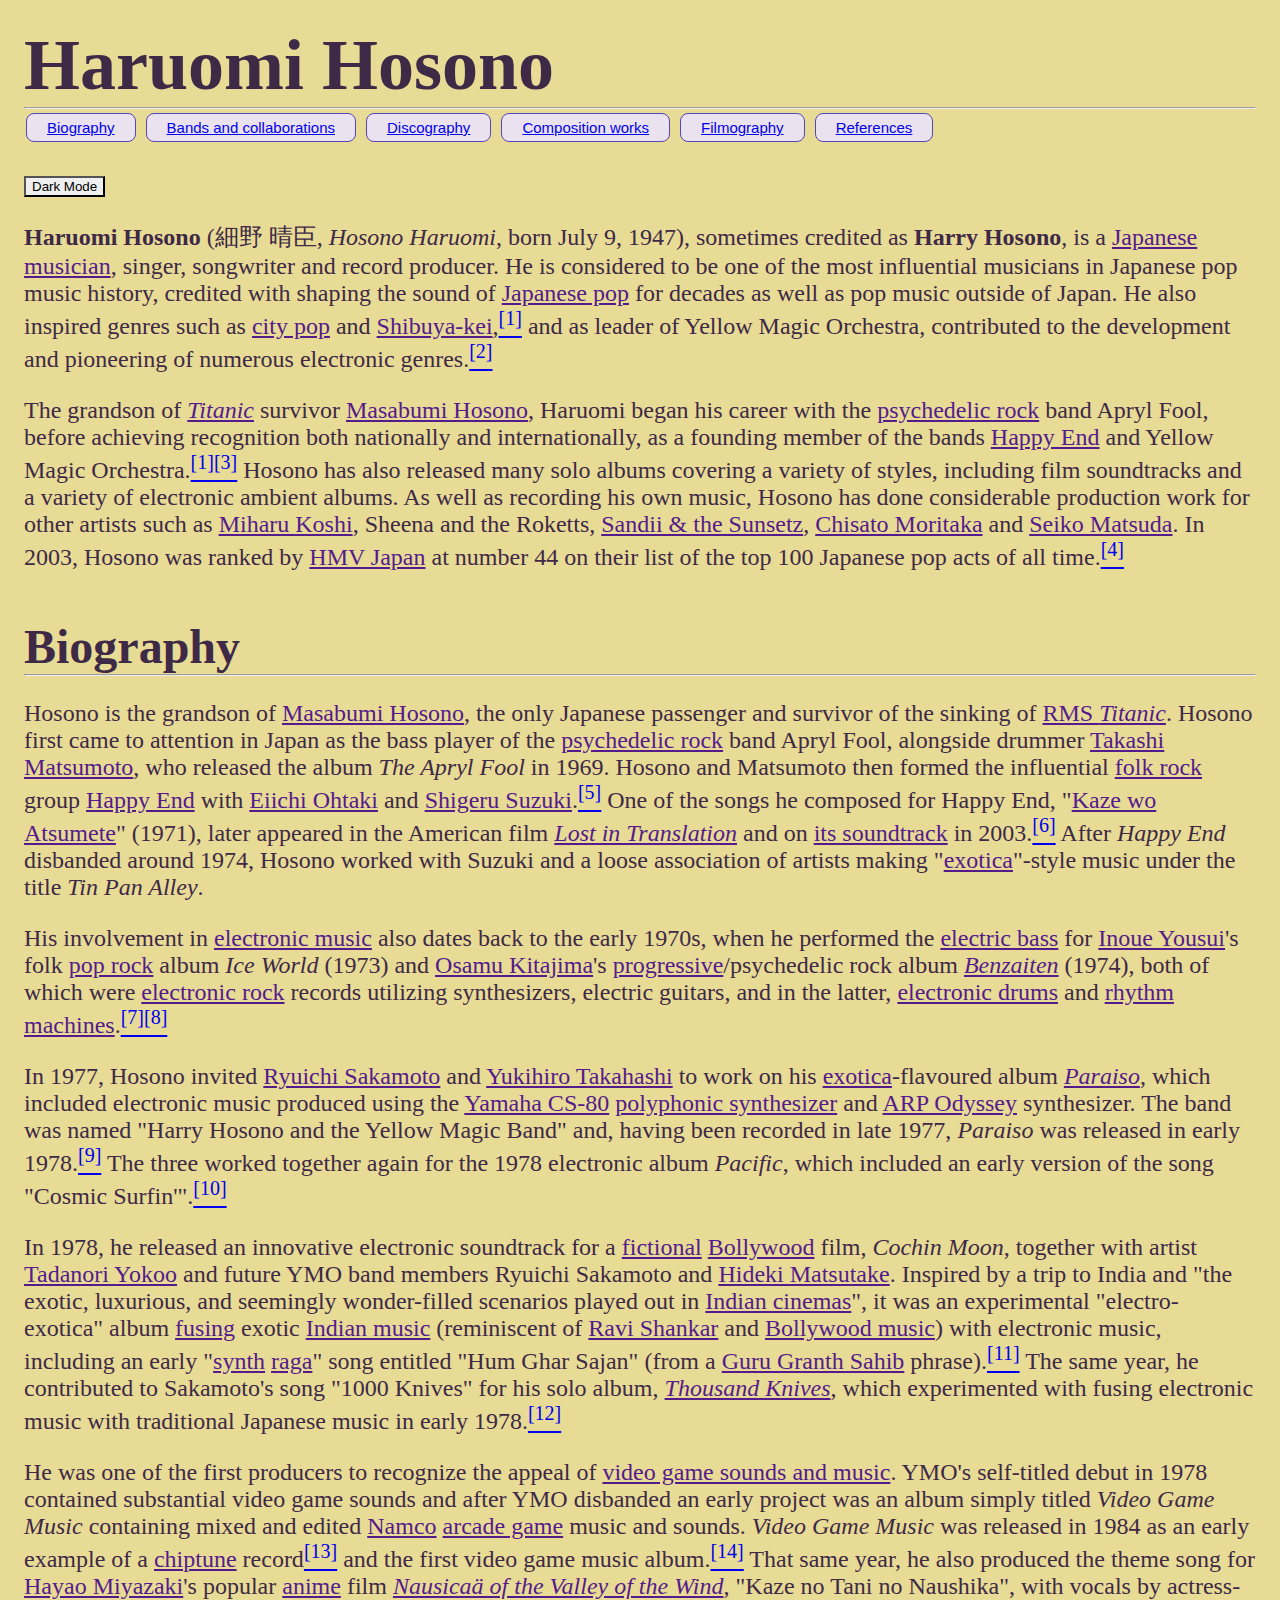
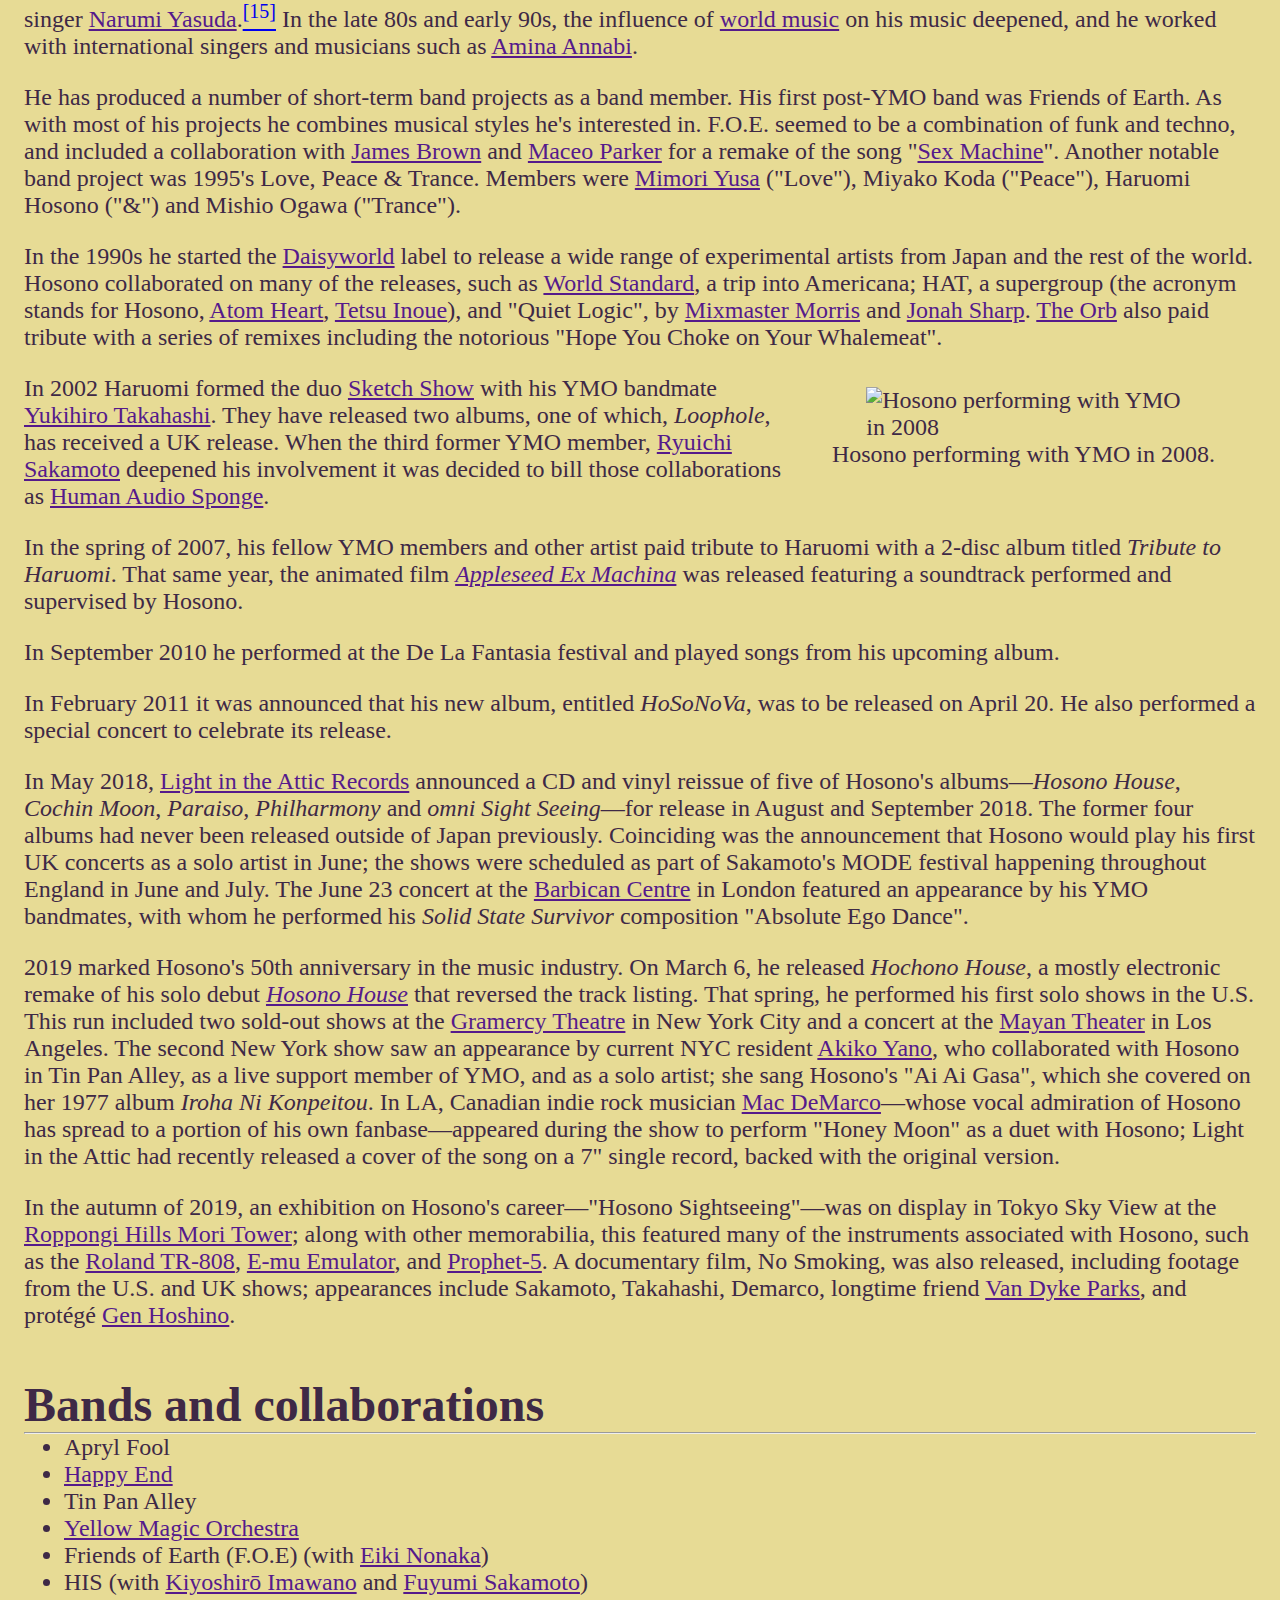
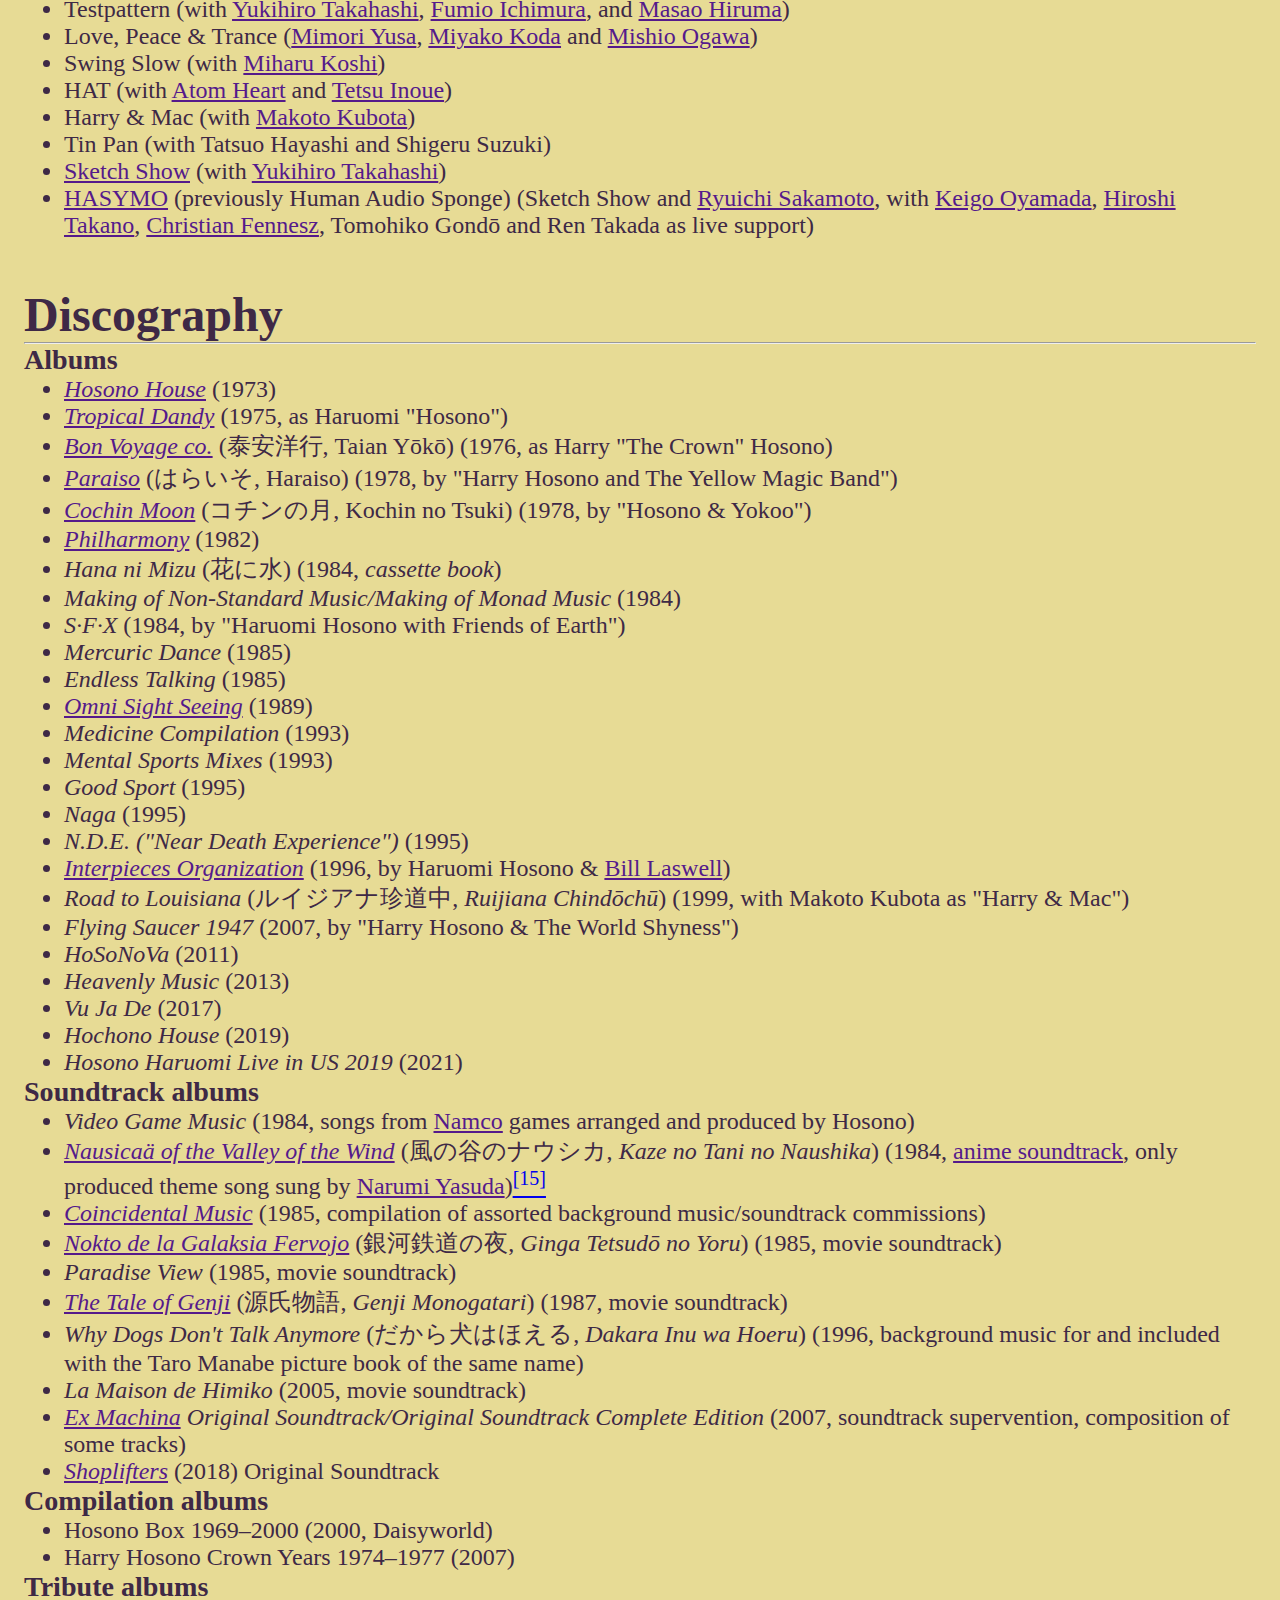
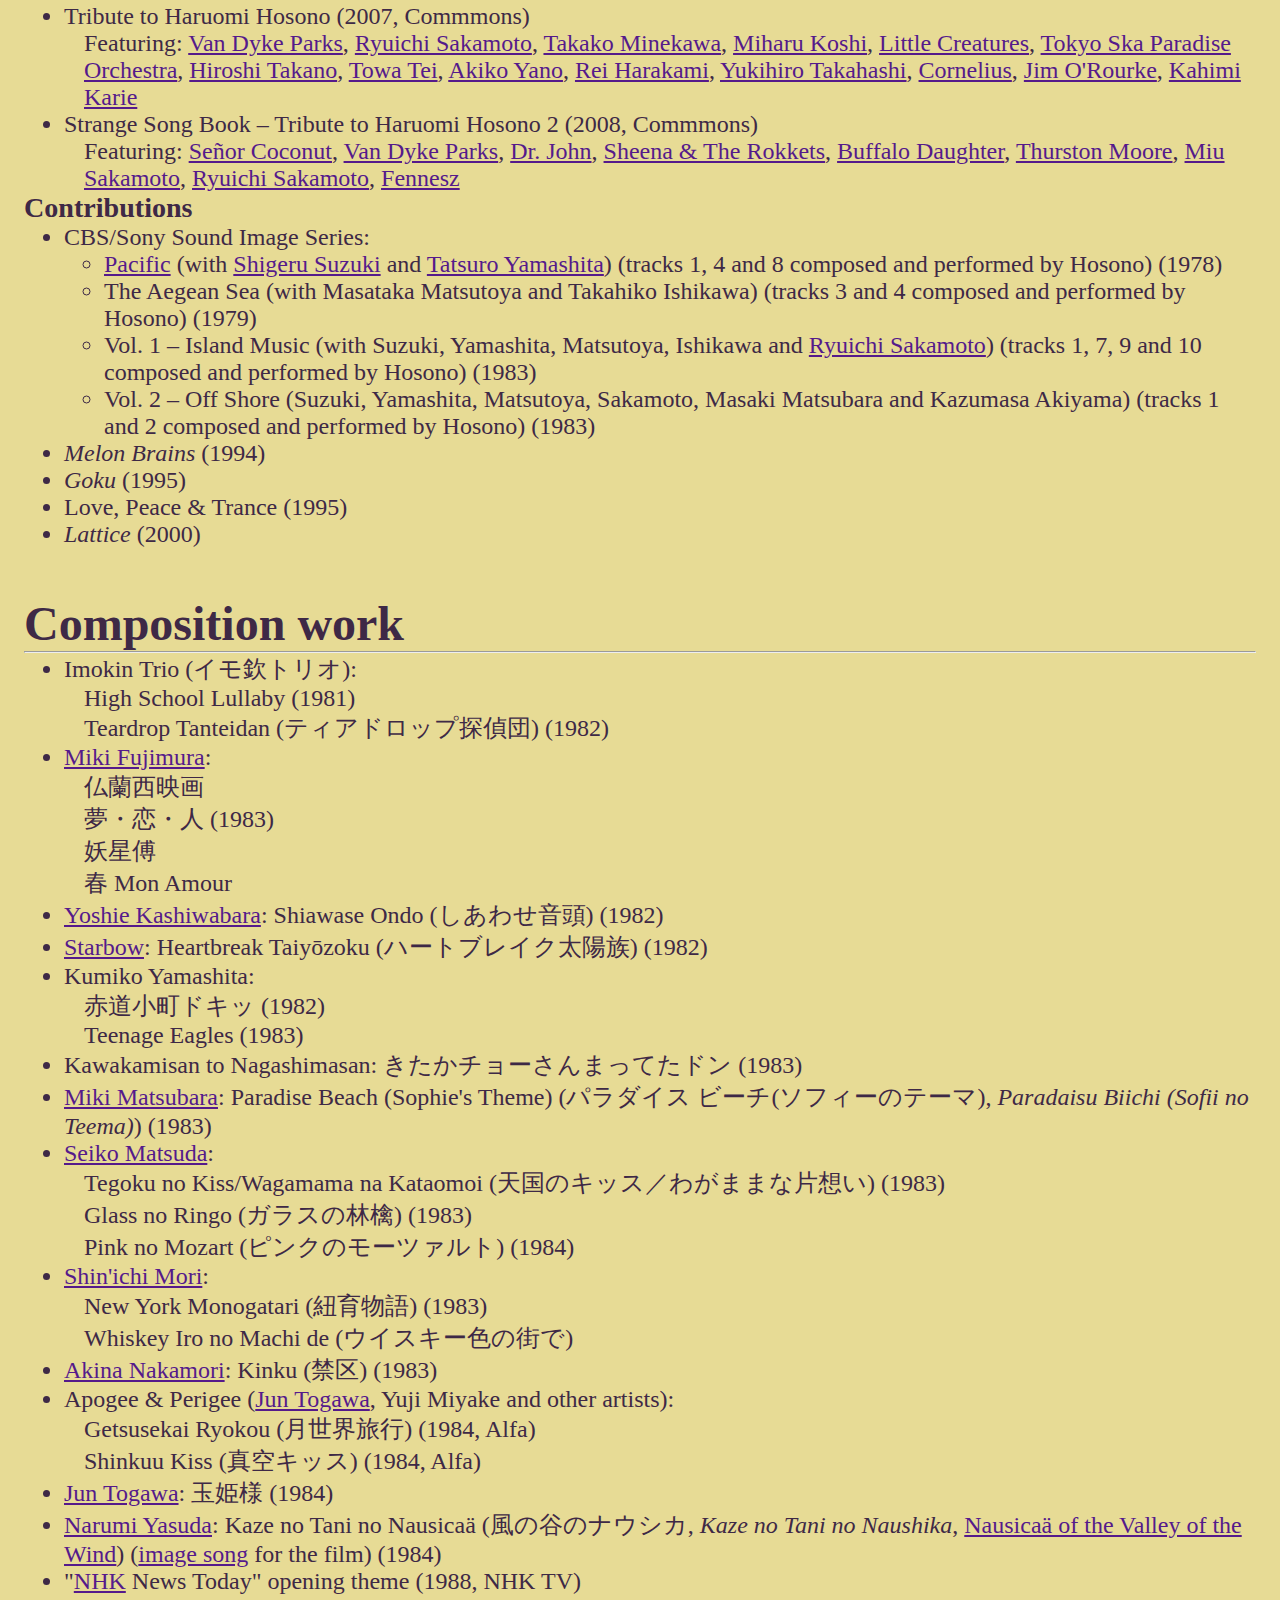
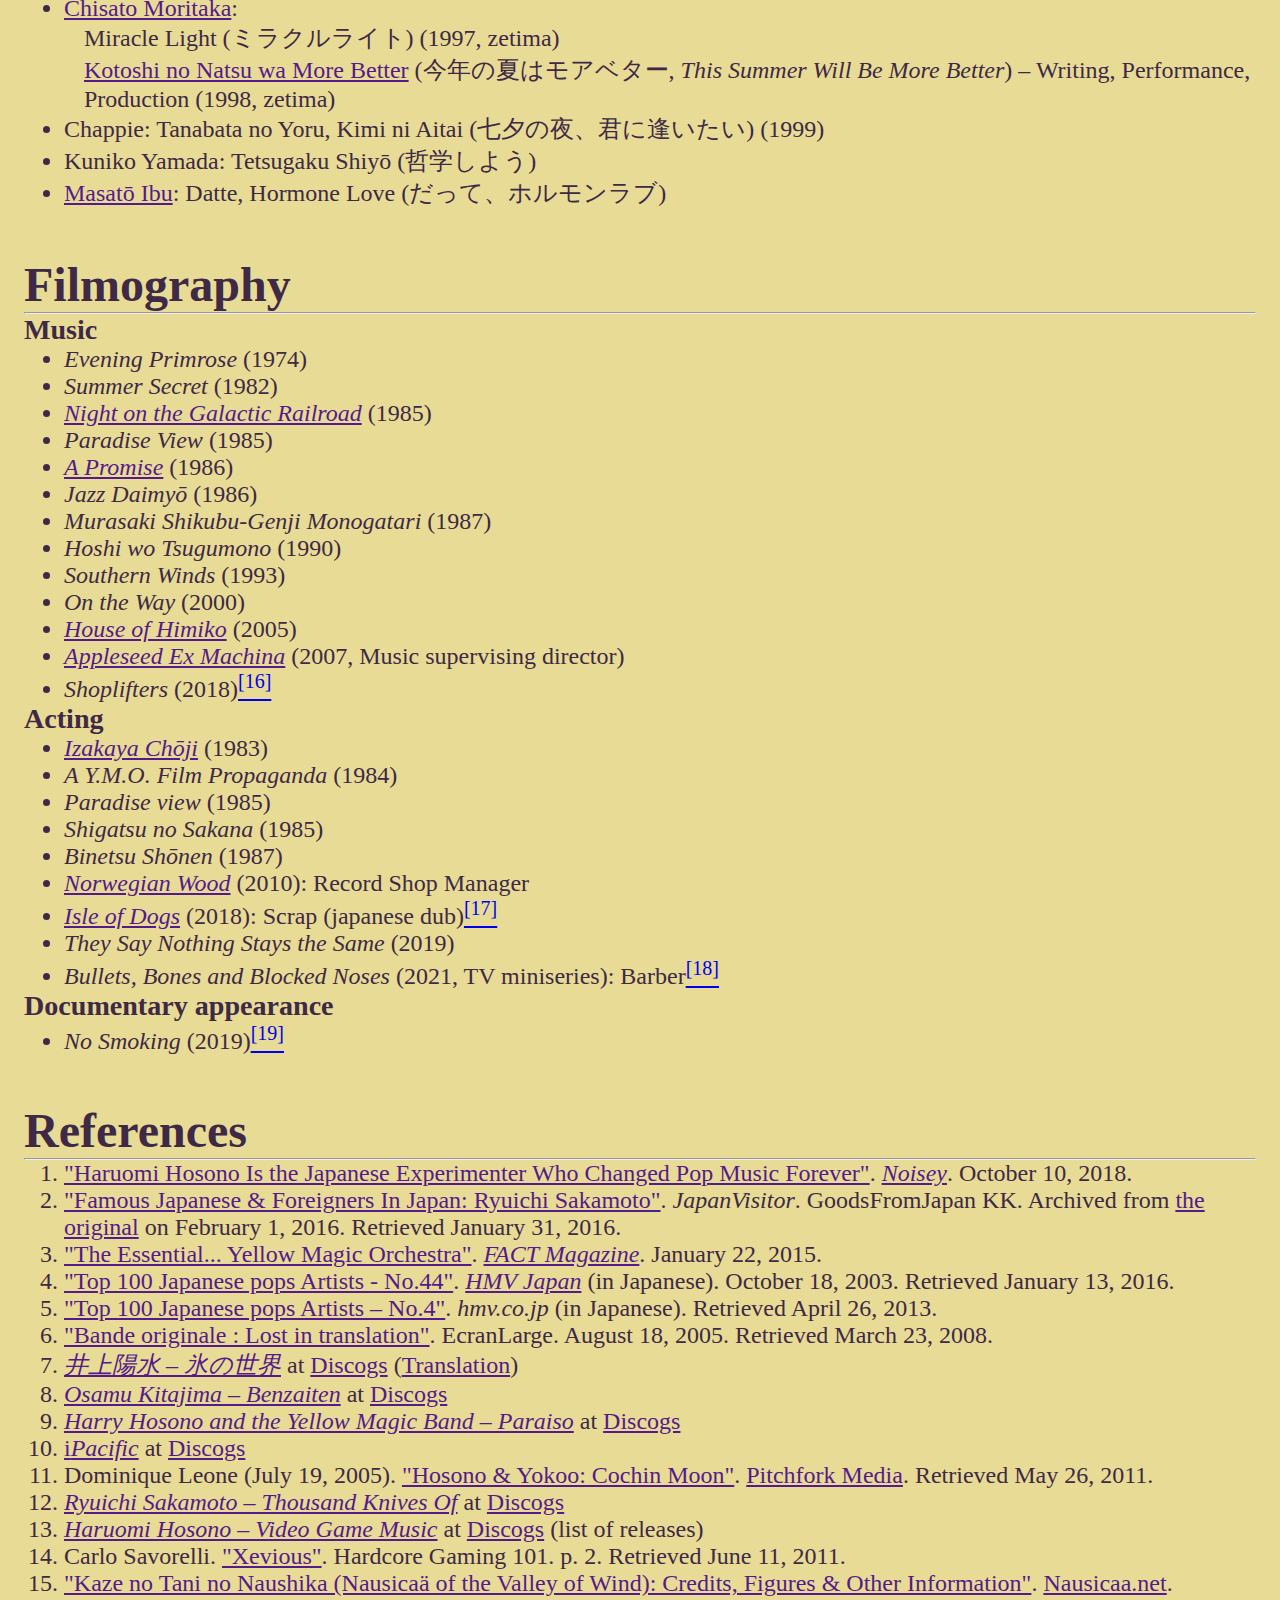
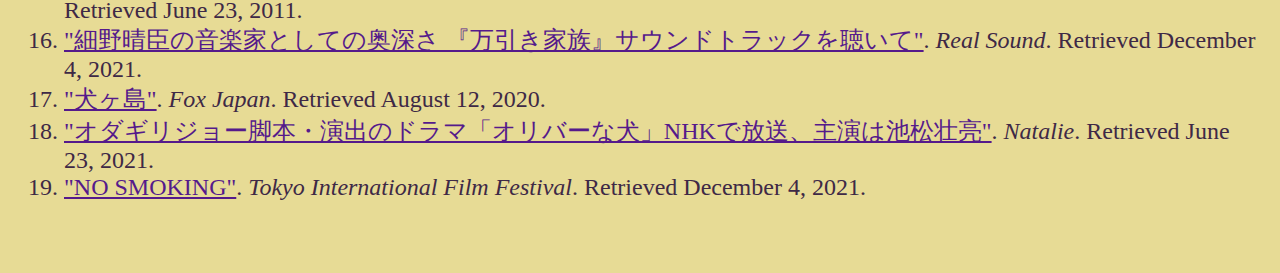
==== exercise2/index.html @ 00ed3d98 "Add files via upload" ====
<!DOCTYPE html>

<html lang="en">

  <head>

    <meta charset="utf-8" name="viewport" content="width=device-width, initial-scale=1.0">

    <link rel="stylesheet" type="text/css" href="style.css">

    <script src="modeSwitch.js"></script>

    <title>Haruomi Hosono</title>

  </head>

  <body>
    
    <header>
      <h1>Haruomi Hosono</h1>
      <hr />
      <nav>
        
          <button class="button"><a href="#bio">Biography</a></button> 
          <button class="button button2"><a href="#bands-collab">Bands and collaborations</a></button> 
          <button class="button button3"><a href="#discography">Discography</a></button> 
          <button class="button button4"><a href="#composition">Composition works</a></button> 
          <button class="button button5"><a href="#filmography">Filmography</a></button> 
          <button class="button button6"><a href="#references">References</a></button> 
          
       
      </nav>

      <p>
        <button onclick="switchModes()" id="modeButton">Dark Mode</button>
      </p>
    
    </header>
    
    <main>
      <section >
        <p>
          <b>Haruomi Hosono</b> (細野 晴臣, <i>Hosono Haruomi</i>, born July 9, 1947), sometimes credited as <b>Harry Hosono</b>, 
          is a <a href="">Japanese musician</a>, singer, songwriter and record producer. He is considered to be one of the most influential 
          musicians in Japanese pop music history, credited with shaping the sound of <a href="">Japanese pop</a> for decades as well as pop 
          music outside of Japan. He also inspired genres such as <a href="">city pop</a> and <a href="">Shibuya-kei</a>,<a href="#cite-1"><sup>[1]</sup></a> and as leader 
          of Yellow Magic Orchestra, contributed to the development and pioneering of numerous electronic genres.<a href="#cite-2"><sup>[2]</sup></a>
        </p>
        <p>
          The grandson of <a href=""><i>Titanic</i></a> survivor <a href="">Masabumi Hosono</a>, Haruomi began his career with the <a href="">psychedelic rock</a> 
          band Apryl Fool, before achieving recognition both nationally and internationally, as a founding member of the bands <a href="">Happy End</a> 
          and Yellow Magic Orchestra.<a href="#cite-1"><sup>[1]</sup></a><a href="#cite-3"><sup>[3]</sup></a> Hosono has also released many solo albums covering a variety of styles, including 
          film soundtracks and a variety of electronic ambient albums. As well as recording his own music, Hosono has done considerable 
          production work for other artists such as <a href="">Miharu Koshi</a>, Sheena and the Roketts, <a href="">Sandii & the Sunsetz</a>, 
          <a href="">Chisato Moritaka</a> and <a href="">Seiko Matsuda</a>. In 2003, Hosono was ranked by <a href="">HMV Japan</a> at number 44 on their 
          list of the top 100 Japanese pop acts of all time.<a href="#cite-4"><sup>[4]</sup></a>
        </p>
      </section>
      
      <section id="bio">
        <h2>Biography</h2>
        <hr />
        <p>
          Hosono is the grandson of <a href="">Masabumi Hosono</a>, the only Japanese passenger and survivor of the sinking of <a href="">RMS <i>Titanic</i></a>. 
          Hosono first came to attention in Japan as the bass player of the <a href="">psychedelic rock</a> band Apryl Fool, alongside drummer 
          <a href="">Takashi Matsumoto</a>, who released the album <i>The Apryl Fool</i> in 1969. Hosono and Matsumoto then formed the influential 
          <a href="">folk rock</a> group <a href="">Happy End</a> with <a href="">Eiichi Ohtaki</a> and <a href="">Shigeru Suzuki</a>.<a href="#cite-5"><sup>[5]</sup></a> One of the songs he composed for Happy End, 
          "<a href="">Kaze wo Atsumete</a>" (1971), later appeared in the American film <a href=""><i>Lost in Translation</i></a> and on <a href="">its soundtrack</a> 
          in 2003.<a href="#cite-6"><sup>[6]</sup></a> After <i>Happy End</i> disbanded around 1974, Hosono worked with Suzuki and a loose association of artists making 
          "<a href="">exotica</a>"-style music under the title <i>Tin Pan Alley</i>.
        </p>
        <p>
          His involvement in <a href="">electronic music</a> also dates back to the early 1970s, when he performed the <a href="">electric bass</a> for 
          <a href="">Inoue Yousui</a>'s folk <a href="">pop rock</a> album <i>Ice World</i> (1973) and <a href="">Osamu Kitajima</a>'s <a href="">progressive</a>/psychedelic rock 
          album <a href=""><i>Benzaiten</i></a> (1974), both of which were <a href="">electronic rock</a> records utilizing synthesizers, electric guitars, and 
          in the latter, <a href="">electronic drums</a> and <a href="">rhythm machines</a>.<a href="#cite-7"><sup>[7]</sup></a><a href="#cite-8"><sup>[8]</sup></a>
        </p>
        <p>
          In 1977, Hosono invited <a href="">Ryuichi Sakamoto</a> and <a href="">Yukihiro Takahashi</a> to work on his <a href="">exotica</a>-flavoured album <a href=""><i>Paraiso</i></a>, 
          which included electronic music produced using the <a href="">Yamaha CS-80</a> <a href="">polyphonic synthesizer</a> and <a href="">ARP Odyssey</a> synthesizer. 
          The band was named "Harry Hosono and the Yellow Magic Band" and, having been recorded in late 1977, <i>Paraiso</i> was released in early 1978.<a href="#cite-9"><sup>[9]</sup></a> 
          The three worked together again for the 1978 electronic album <i>Pacific</i>, which included an early version of the song "Cosmic Surfin'".<a href="#cite-10"><sup>[10]</sup></a>
        </p>
        <p>
          In 1978, he released an innovative electronic soundtrack for a <a href="">fictional</a> <a href="">Bollywood</a> film, <i>Cochin Moon</i>, together with artist 
          <a href="">Tadanori Yokoo</a> and future YMO band members Ryuichi Sakamoto and <a href="">Hideki Matsutake</a>. Inspired by a trip to India and "the exotic, 
          luxurious, and seemingly wonder-filled scenarios played out in <a href="">Indian cinemas</a>", it was an experimental "electro-exotica" album <a href="">fusing</a> 
          exotic <a href="">Indian music</a> (reminiscent of <a href="">Ravi Shankar</a> and <a href="">Bollywood music</a>) with electronic music, including an early "<a href="">synth</a> 
          <a href="">raga</a>" song entitled "Hum Ghar Sajan" (from a <a href="">Guru Granth Sahib</a> phrase).<a href="#cite-11"><sup>[11]</sup></a> The same year, he contributed to Sakamoto's song 
          "1000 Knives" for his solo album, <a href=""><i>Thousand Knives</i></a>, which experimented with fusing electronic music with traditional Japanese music in early 1978.<a href="#cite-12"><sup>[12]</sup></a>
        </p>
        <p>
          He was one of the first producers to recognize the appeal of <a href="">video game sounds and music</a>. YMO's self-titled debut in 1978 contained 
          substantial video game sounds and after YMO disbanded an early project was an album simply titled <i>Video Game Music</i> containing mixed and 
          edited <a href="">Namco</a> <a href="">arcade game</a> music and sounds. <i>Video Game Music</i> was released in 1984 as an early example of a <a href="">chiptune</a> record<a href="#cite-13"><sup>[13]</sup></a> 
          and the first video game music album.<a href="#cite-14"><sup>[14]</sup></a> That same year, he also produced the theme song for <a href="">Hayao Miyazaki</a>'s popular <a href="">anime</a> film 
          <a href=""><i>Nausicaä of the Valley of the Wind</i></a>, "Kaze no Tani no Naushika", with vocals by actress-singer <a href="">Narumi Yasuda</a>.<a href="#cite-15"><sup>[15]</sup></a> In the late 80s 
          and early 90s, the influence of <a href="">world music</a> on his music deepened, and he worked with international singers and musicians such as <a href="">Amina Annabi</a>.
        </p>
        <p>
          He has produced a number of short-term band projects as a band member. His first post-YMO band was Friends of Earth. As with most of his projects 
          he combines musical styles he's interested in. F.O.E. seemed to be a combination of funk and techno, and included a collaboration with <a href="">James Brown</a> 
          and <a href="">Maceo Parker</a> for a remake of the song "<a href="">Sex Machine</a>". Another notable band project was 1995's Love, Peace & Trance. Members were 
          <a href="">Mimori Yusa</a> ("Love"), Miyako Koda ("Peace"), Haruomi Hosono ("&") and Mishio Ogawa ("Trance").
        </p>
        <p>
          In the 1990s he started the <a href="">Daisyworld</a> label to release a wide range of experimental artists from Japan and the rest of the world. Hosono 
          collaborated on many of the releases, such as <a href="">World Standard</a>, a trip into Americana; HAT, a supergroup (the acronym stands for Hosono, 
          <a href="">Atom Heart</a>, <a href="">Tetsu Inoue</a>), and "Quiet Logic", by <a href="">Mixmaster Morris</a> and <a href="">Jonah Sharp</a>. <a href="">The Orb</a> also paid tribute 
          with a series of remixes including the notorious "Hope You Choke on Your Whalemeat".
        </p>

        <div class="img-wrapper">
          <figure class="img-figure">
            <img alt="Hosono performing with YMO in 2008" class="article-img" src="//upload.wikimedia.org/wikipedia/commons/thumb/a/ae/YMOHosono2008%28cropped%29.jpg/220px-YMOHosono2008%28cropped%29.jpg" decoding="async" srcset="//upload.wikimedia.org/wikipedia/commons/thumb/a/ae/YMOHosono2008%28cropped%29.jpg/330px-YMOHosono2008%28cropped%29.jpg 1.5x, //upload.wikimedia.org/wikipedia/commons/thumb/a/ae/YMOHosono2008%28cropped%29.jpg/440px-YMOHosono2008%28cropped%29.jpg 2x" data-file-width="1149" data-file-height="1125" /> 
            <figcaption>
              Hosono performing with YMO in 2008.
            </figcaption>
          </figure>
        </div>

        <p>
          In 2002 Haruomi formed the duo <a href="">Sketch Show</a> with his YMO bandmate <a href="">Yukihiro Takahashi</a>. They have released two albums, one of which, 
          <i>Loophole</i>, has received a UK release. When the third former YMO member, <a href="">Ryuichi Sakamoto</a> deepened his involvement it was decided 
          to bill those collaborations as <a href="">Human Audio Sponge</a>.
        </p>
        <p>
          In the spring of 2007, his fellow YMO members and other artist paid tribute to Haruomi with a 2-disc album titled <i>Tribute to Haruomi</i>. 
          That same year, the animated film <a href=""><i>Appleseed Ex Machina</i></a> was released featuring a soundtrack performed and supervised by Hosono.
        </p>
        <p>
          In September 2010 he performed at the De La Fantasia festival and played songs from his upcoming album.
        </p>
        <p>
          In February 2011 it was announced that his new album, entitled <i>HoSoNoVa</i>, was to be released on April 20. He also performed a special 
          concert to celebrate its release.
        </p>
        <p>
          In May 2018, <a href="">Light in the Attic Records</a> announced a CD and vinyl reissue of five of Hosono's albums—<i>Hosono House</i>, <i>Cochin Moon</i>, 
          <i>Paraiso</i>, <i>Philharmony</i> and <i>omni Sight Seeing</i>—for release in August and September 2018. The former four albums had never been released 
          outside of Japan previously. Coinciding was the announcement that Hosono would play his first UK concerts as a solo artist in June; the shows were 
          scheduled as part of Sakamoto's MODE festival happening throughout England in June and July. The June 23 concert at the <a href="">Barbican Centre</a> in 
          London featured an appearance by his YMO bandmates, with whom he performed his <i>Solid State Survivor</i> composition "Absolute Ego Dance".
        </p>
        <p>
          2019 marked Hosono's 50th anniversary in the music industry. On March 6, he released <i>Hochono House</i>, a mostly electronic remake of his solo debut 
          <a href=""><i>Hosono House</i></a> that reversed the track listing. That spring, he performed his first solo shows in the U.S. This run included two sold-out 
          shows at the <a href="">Gramercy Theatre</a> in New York City and a concert at the <a href="">Mayan Theater</a> in Los Angeles. The second New York show saw an appearance 
          by current NYC resident <a href="">Akiko Yano</a>, who collaborated with Hosono in Tin Pan Alley, as a live support member of YMO, and as a solo artist; she sang 
          Hosono's "Ai Ai Gasa", which she covered on her 1977 album <i>Iroha Ni Konpeitou</i>. In LA, Canadian indie rock musician <a href="">Mac DeMarco</a>—whose vocal 
          admiration of Hosono has spread to a portion of his own fanbase—appeared during the show to perform "Honey Moon" as a duet with Hosono; Light in the 
          Attic had recently released a cover of the song on a 7" single record, backed with the original version.
        </p>
        <p>
          In the autumn of 2019, an exhibition on Hosono's career—"Hosono Sightseeing"—was on display in Tokyo Sky View at the <a href="">Roppongi Hills Mori Tower</a>; 
          along with other memorabilia, this featured many of the instruments associated with Hosono, such as the <a href="">Roland TR-808</a>, <a href="">E-mu Emulator</a>, 
          and <a href="">Prophet-5</a>. A documentary film, No Smoking, was also released, including footage from the U.S. and UK shows; appearances include Sakamoto, 
          Takahashi, Demarco, longtime friend <a href="">Van Dyke Parks</a>, and protégé <a href="">Gen Hoshino</a>.
        </p>
      </section>

      <section id="bands-collab">
        <h2>Bands and collaborations</h2>
        <hr />
        <ul>
          <li>Apryl Fool</li>
          <li><a href="">Happy End</a></li>
          <li>Tin Pan Alley</li>
          <li><a href="">Yellow Magic Orchestra</a></li>
          <li>Friends of Earth (F.O.E) (with <a href="">Eiki Nonaka</a>)</li>
          <li>HIS (with <a href="">Kiyoshirō Imawano</a> and <a href="">Fuyumi Sakamoto</a>)</li>
          <li>Testpattern (with <a href="">Yukihiro Takahashi</a>, <a href="">Fumio Ichimura</a>, and <a href="">Masao Hiruma</a>)</li>
          <li>Love, Peace & Trance (<a href="">Mimori Yusa</a>, <a href="">Miyako Koda</a> and <a href="">Mishio Ogawa</a>)</li>
          <li>Swing Slow (with <a href="">Miharu Koshi</a>)</li>
          <li>HAT (with <a href="">Atom Heart</a> and <a href="">Tetsu Inoue</a>)</li>
          <li>Harry & Mac (with <a href="">Makoto Kubota</a>)</li>
          <li>Tin Pan (with Tatsuo Hayashi and Shigeru Suzuki)</li>
          <li><a href="">Sketch Show</a> (with <a href="">Yukihiro Takahashi</a>)</li>
          <li><a href="">HASYMO</a> (previously Human Audio Sponge) (Sketch Show and <a href="">Ryuichi Sakamoto</a>, with <a href="">Keigo Oyamada</a>, <a href="">Hiroshi Takano</a>, 
            <a href="">Christian Fennesz</a>, Tomohiko Gondō and Ren Takada as live support)
          </li>
        </ul>
      </section>

      <section id="discography">
        <h2>Discography</h2>
        <hr />
        <h3><b>Albums</b></h3>
        <ul>
          <li><a href=""><i>Hosono House</i></a> (1973)</li>
          <li><a href=""><i>Tropical Dandy</i></a> (1975, as Haruomi "Hosono")</li>
          <li><a href=""><i>Bon Voyage co.</i></a> (泰安洋行, Taian Yōkō) (1976, as Harry "The Crown" Hosono)</li>
          <li><a href=""><i>Paraiso</i></a> (はらいそ, Haraiso) (1978, by "Harry Hosono and The Yellow Magic Band")</li>
          <li><a href=""><i>Cochin Moon</i></a> (コチンの月, Kochin no Tsuki) (1978, by "Hosono & Yokoo")</li>
          <li><a href=""><i>Philharmony</i></a> (1982)</li>
          <li><i>Hana ni Mizu</i> (花に水) (1984, <i>cassette book</i>)</li>
          <li><i>Making of Non-Standard Music/Making of Monad Music</i> (1984)</li>
          <li><i>S·F·X</i> (1984, by "Haruomi Hosono with Friends of Earth")</li>
          <li><i>Mercuric Dance</i> (1985)</li>
          <li><i>Endless Talking</i> (1985)</li>
          <li><a href=""><i>Omni Sight Seeing</i></a> (1989)</li>
          <li><i>Medicine Compilation</i> (1993)</li>
          <li><i>Mental Sports Mixes</i> (1993)</li>
          <li><i>Good Sport</i> (1995)</li>
          <li><i>Naga</i> (1995)</li>
          <li><i>N.D.E. ("Near Death Experience")</i> (1995)</li>
          <li><a href=""><i>Interpieces Organization</i></a> (1996, by Haruomi Hosono & <a href="">Bill Laswell</a>)</li>
          <li><i>Road to Louisiana</i> (ルイジアナ珍道中, <i>Ruijiana Chindōchū</i>) (1999, with Makoto Kubota as "Harry & Mac")</li>
          <li><i>Flying Saucer 1947</i> (2007, by "Harry Hosono & The World Shyness")</li>
          <li><i>HoSoNoVa</i> (2011)</li>
          <li><i>Heavenly Music</i> (2013)</li>
          <li><i>Vu Ja De</i> (2017)</li>
          <li><i>Hochono House</i> (2019)</li>
          <li><i>Hosono Haruomi Live in US 2019</i> (2021)</li>
        </ul>
        <h3><b>Soundtrack albums</b></h3>
        <ul>
          <li><i>Video Game Music</i> (1984, songs from <a href="">Namco</a> games arranged and produced by Hosono)</li>
          <li><a href=""><i>Nausicaä of the Valley of the Wind</i></a> (風の谷のナウシカ, <i>Kaze no Tani no Naushika</i>) (1984, <a href="">anime soundtrack</a>, 
            only produced theme song sung by <a href="">Narumi Yasuda</a>)<a href="#cite-15"><sup>[15]</sup></a>
          </li>
          <li><a href=""><i>Coincidental Music</i></a> (1985, compilation of assorted background music/soundtrack commissions)</li>
          <li><a href=""><i>Nokto de la Galaksia Fervojo</i></a> (銀河鉄道の夜, <i>Ginga Tetsudō no Yoru</i>) (1985, movie soundtrack)</li>
          <li><i>Paradise View</i> (1985, movie soundtrack)</li>
          <li><a href=""><i>The Tale of Genji</i></a> (源氏物語, <i>Genji Monogatari</i>) (1987, movie soundtrack)</li>
          <li><i>Why Dogs Don't Talk Anymore</i> (だから犬はほえる, <i>Dakara Inu wa Hoeru</i>) (1996, background music for and included with 
            the Taro Manabe picture book of the same name)
          </li>
          <li><i>La Maison de Himiko</i> (2005, movie soundtrack)</li>
          <li><a href=""><i>Ex Machina</i></a> <i>Original Soundtrack/Original Soundtrack Complete Edition</i> (2007, soundtrack supervention, composition 
            of some tracks)
          </li>
          <li><a href=""><i>Shoplifters</i></a> (2018) Original Soundtrack</li>
        </ul>
        <h3><b>Compilation albums</b></h3>
        <ul>
          <li>Hosono Box 1969–2000 (2000, Daisyworld)</li>
          <li>Harry Hosono Crown Years 1974–1977 (2007)</li>
        </ul>
        <h3><b>Tribute albums</b></h3>
        <dl>
          <dt>
            <ul>
              <li>Tribute to Haruomi Hosono (2007, Commmons)</li>
            </ul>
          </dt>
          <dd>
            Featuring: <a href="">Van Dyke Parks</a>, <a href="">Ryuichi Sakamoto</a>, <a href="">Takako Minekawa</a>, <a href="">Miharu Koshi</a>, <a href="">Little Creatures</a>, 
            <a href="">Tokyo Ska Paradise Orchestra</a>, <a href="">Hiroshi Takano</a>, <a href="">Towa Tei</a>, <a href="">Akiko Yano</a>, <a href="">Rei Harakami</a>, <a href="">Yukihiro Takahashi</a>, 
            <a href="">Cornelius</a>, <a href="">Jim O'Rourke</a>, <a href="">Kahimi Karie</a>
          </dd>
        </dl>
        <dl>
          <dt>
            <ul>
              <li>Strange Song Book – Tribute to Haruomi Hosono 2 (2008, Commmons)</li>
            </ul>
          </dt>
          <dd>
            Featuring: <a href="">Señor Coconut</a>, <a href="">Van Dyke Parks</a>, <a href="">Dr. John</a>, <a href="">Sheena & The Rokkets</a>, <a href="">Buffalo Daughter</a>, <a href="">Thurston Moore</a>, 
            <a href="">Miu Sakamoto</a>, <a href="">Ryuichi Sakamoto</a>, <a href="">Fennesz</a>
          </dd>
        </dl>       
        <h3><b>Contributions</b></h3>
        <ul>
          <li>CBS/Sony Sound Image Series:
            <ul>
              <li><a href="">Pacific</a> (with <a href="">Shigeru Suzuki</a> and <a href="">Tatsuro Yamashita</a>) (tracks 1, 4 and 8 composed and performed by Hosono) (1978)</li>
              <li>The Aegean Sea (with Masataka Matsutoya and Takahiko Ishikawa) (tracks 3 and 4 composed and performed by Hosono) (1979)</li>
              <li>Vol. 1 – Island Music (with Suzuki, Yamashita, Matsutoya, Ishikawa and <a href="">Ryuichi Sakamoto</a>) (tracks 1, 7, 9 and 10 composed and performed 
                by Hosono) (1983)
              </li>
              <li>Vol. 2 – Off Shore (Suzuki, Yamashita, Matsutoya, Sakamoto, Masaki Matsubara and Kazumasa Akiyama) (tracks 1 and 2 composed and performed by Hosono) (1983)</li>
            </ul>
          </li>
          <li><i>Melon Brains</i> (1994)</li>
          <li><i>Goku</i> (1995)</li>
          <li>Love, Peace & Trance (1995)</li>
          <li><i>Lattice</i> (2000)</li>
        </ul>
      </section>

      <section id="composition">
        <h2>Composition work</h2>
        <hr />
        <dl>
          <dt>
            <ul>
              <li>Imokin Trio (イモ欽トリオ):</li>
            </ul>
          </dt>
          <dd>
            High School Lullaby (1981)
            <br/>
            Teardrop Tanteidan (ティアドロップ探偵団) (1982)
          </dd>
        </dl>
        <dl>
          <dt>
            <ul>
              <li><a href="">Miki Fujimura</a>:</li>
            </ul>
          </dt>
          <dd>
            仏蘭西映画
            <br/>
            夢・恋・人 (1983)
            <br/>
            妖星傅
            <br/>
            春 Mon Amour
          </dd>
        </dl>
        <ul>
          <li><a href="">Yoshie Kashiwabara</a>: Shiawase Ondo (しあわせ音頭) (1982)</li>
          <li><a href="">Starbow</a>: Heartbreak Taiyōzoku (ハートブレイク太陽族) (1982)</li>
        </ul>
        <dl>
          <dt>
            <ul>
              <li>Kumiko Yamashita:</li>
            </ul>
          </dt>
          <dd>
            赤道小町ドキッ (1982)
            <br/>
            Teenage Eagles (1983)
          </dd>
        </dl>
        <ul>
          <li>Kawakamisan to Nagashimasan: きたかチョーさんまってたドン (1983)</li>
          <li><a href="">Miki Matsubara</a>: Paradise Beach (Sophie's Theme) (パラダイス ビーチ(ソフィーのテーマ), <i>Paradaisu Biichi (Sofii no Teema)</i>) (1983)</li>
        </ul>
        <dl>
          <dt>
            <ul>
              <li><a href="">Seiko Matsuda</a>:</li>
            </ul>
          </dt>
          <dd>
            Tegoku no Kiss/Wagamama na Kataomoi (天国のキッス／わがままな片想い) (1983)
            <br/>
            Glass no Ringo (ガラスの林檎) (1983)
            <br />
            Pink no Mozart (ピンクのモーツァルト) (1984)
          </dd>
        </dl>
        <dl>
          <dt>
            <ul>
              <li><a href="">Shin'ichi Mori</a>:</li>
            </ul>
          </dt>
          <dd>
            New York Monogatari (紐育物語) (1983)
            <br/>
            Whiskey Iro no Machi de (ウイスキー色の街で)
          </dd>
        </dl>
        <ul>
          <li><a href="">Akina Nakamori</a>: Kinku (禁区) (1983)</li>
        </ul>
        <dl>
          <dt>
            <ul>
              <li>Apogee & Perigee (<a href="">Jun Togawa</a>, Yuji Miyake and other artists):</li>
            </ul>
          </dt>
          <dd>
            Getsusekai Ryokou (月世界旅行) (1984, Alfa)
            <br/>
            Shinkuu Kiss (真空キッス) (1984, Alfa)
          </dd>
        </dl>
        <ul>
          <li><a href="">Jun Togawa</a>: 玉姫様 (1984)</li>
          <li><a href="">Narumi Yasuda</a>: Kaze no Tani no Nausicaä (風の谷のナウシカ, <i>Kaze no Tani no Naushika</i>, <a href="">Nausicaä of the Valley of the Wind</a>) 
            (<a href="">image song</a> for the film) (1984)
          </li>
          <li>"<a href="">NHK</a> News Today" opening theme (1988, NHK TV)</li>
        </ul>
        <dl>
          <dt>
            <ul>
              <li><a href="">Chisato Moritaka</a>:</li>
            </ul>
          </dt>
          <dd>
            Miracle Light (ミラクルライト) (1997, zetima)
            <br/>
            <a href="">Kotoshi no Natsu wa More Better</a> (今年の夏はモアベター, <i>This Summer Will Be More Better</i>) – Writing, Performance, Production 
            (1998, zetima)
          </dd>
        </dl>
        <ul>
          <li>Chappie: Tanabata no Yoru, Kimi ni Aitai (七夕の夜、君に逢いたい) (1999)</li>
          <li>Kuniko Yamada: Tetsugaku Shiyō (哲学しよう)</li>
          <li><a href="">Masatō Ibu</a>: Datte, Hormone Love (だって、ホルモンラブ)</li>
        </ul>
      </section>

      <section id="filmography">
        <h2>Filmography</h2>
        <hr />
        <h3><b>Music</b></h3>
        <ul>
          <li><i>Evening Primrose</i> (1974)</li>
          <li><i>Summer Secret</i> (1982)</li>
          <li><a href=""><i>Night on the Galactic Railroad</i></a> (1985)</li>
          <li><i>Paradise View</i> (1985)</li>
          <li><a href=""><i>A Promise</i></a> (1986)</li>
          <li><i>Jazz Daimyō</i> (1986)</li>
          <li><i>Murasaki Shikubu-Genji Monogatari</i> (1987)</li>
          <li><i>Hoshi wo Tsugumono</i> (1990)</li>
          <li><i>Southern Winds</i> (1993)</li>
          <li><i>On the Way</i> (2000)</li>
          <li><a href=""><i>House of Himiko</i></a> (2005)</li>
          <li><a href=""><i>Appleseed Ex Machina</i></a> (2007, Music supervising director)</li>
          <li><i>Shoplifters</i> (2018)<a href="#cite-16"><sup>[16]</sup></a></li>
        </ul>
        <h3><b>Acting</b></h3>
        <ul>
          <li><a href=""><i>Izakaya Chōji</i></a> (1983)</li>
          <li><i>A Y.M.O. Film Propaganda</i> (1984)</li>
          <li><i>Paradise view</i> (1985)</li>
          <li><i>Shigatsu no Sakana</i> (1985)</li>
          <li><i>Binetsu Shōnen</i> (1987)</li>
          <li><a href=""><i>Norwegian Wood</i></a> (2010): Record Shop Manager</li>
          <li><a href=""><i>Isle of Dogs</i></a> (2018): Scrap (japanese dub)<a href="#cite-17"><sup>[17]</sup></a></li>
          <li><i>They Say Nothing Stays the Same</i> (2019)</li>
          <li><i>Bullets, Bones and Blocked Noses</i> (2021, TV miniseries): Barber<a href="#cite-18"><sup>[18]</sup></a></li>
        </ul>
        <h3><b>Documentary appearance</b></h3>
        <ul>
          <li><i>No Smoking</i> (2019)<a href="#cite-19"><sup>[19]</sup></a></li>
        </ul>
      </section>

      <section id="references">
        <h2>References</h2>
        <hr />
        <ol class="res-columns">
          <li id="cite-1"><a href="">"Haruomi Hosono Is the Japanese Experimenter Who Changed Pop Music Forever"</a>. <a href=""><i>Noisey</i></a>. October 10, 2018.</li>
          <li id="cite-2"><a href="">"Famous Japanese & Foreigners In Japan: Ryuichi Sakamoto"</a>. <i>JapanVisitor</i>. GoodsFromJapan KK. Archived from 
            <a href="">the original</a> on February 1, 2016. Retrieved January 31, 2016.
          </li>
          <li id="cite-3"><a href="">"The Essential... Yellow Magic Orchestra"</a>. <a href=""><i>FACT Magazine</i></a>. January 22, 2015.</li>
          <li id="cite-4"><a href="">"Top 100 Japanese pops Artists - No.44"</a>. <a href=""><i>HMV Japan</i></a> (in Japanese). October 18, 2003. Retrieved January 13, 2016.</li>
          <li id="cite-5"><a href="">"Top 100 Japanese pops Artists – No.4"</a>. <i>hmv.co.jp</i> (in Japanese). Retrieved April 26, 2013.</li>
          <li id="cite-6"><a href="">"Bande originale : Lost in translation"</a>. EcranLarge. August 18, 2005. Retrieved March 23, 2008.</li>
          <li id="cite-7"><a href=""><i>井上陽水 – 氷の世界</i></a> at <a href="">Discogs</a> (<a href="">Translation</a>)</li>
          <li id="cite-8"><a href=""><i>Osamu Kitajima – Benzaiten</i></a> at <a href="">Discogs</a></li>
          <li id="cite-9"><a href=""><i>Harry Hosono and the Yellow Magic Band – Paraiso</i></a> at <a href="">Discogs</a></li>
          <li id="cite-10"><a href="">i<i>Pacific</i></a> at <a href="">Discogs</a></li>
          <li id="cite-11">Dominique Leone (July 19, 2005). <a href="">"Hosono & Yokoo: Cochin Moon"</a>. <a href="">Pitchfork Media</a>. Retrieved May 26, 2011.</li>
          <li id="cite-12"><a href=""><i>Ryuichi Sakamoto – Thousand Knives Of</i></a> at <a href="">Discogs</a></li>
          <li id="cite-13"><a href=""><i>Haruomi Hosono – Video Game Music</i></a> at <a href="">Discogs</a> (list of releases)</li>
          <li id="cite-14">Carlo Savorelli. <a href="">"Xevious"</a>. Hardcore Gaming 101. p. 2. Retrieved June 11, 2011.</li>
          <li id="cite-15"><a href="">"Kaze no Tani no Naushika (Nausicaä of the Valley of Wind): Credits, Figures & Other Information"</a>. <a href="">Nausicaa.net</a>. Retrieved June 23, 2011.</li>
          <li id="cite-16"><a href="">"細野晴臣の音楽家としての奥深さ 『万引き家族』サウンドトラックを聴いて"</a>. <i>Real Sound</i>. Retrieved December 4, 2021.</li>
          <li id="cite-17"><a href="">"犬ヶ島"</a>. <i>Fox Japan</i>. Retrieved August 12, 2020.</li>
          <li id="cite-18"><a href="">"オダギリジョー脚本・演出のドラマ「オリバーな犬」NHKで放送、主演は池松壮亮"</a>. <i>Natalie</i>. Retrieved June 23, 2021.</li>
          <li id="cite-19"><a href="">"NO SMOKING"</a>. <i>Tokyo International Film Festival</i>. Retrieved December 4, 2021.</li>
        </ol>
      </section>      
    </main>
  </body>

</html>
---- exercise2/style.css ----
*{
  box-sizing: border-box;
  background-origin: border-box;
  margin: 0;
}

:root{
  /* first two colours come from Kuroi's Manga Pallete Palette */
  /* https://lospec.com/palette-list/manga-pallete */
  --col-01:#3e2946;
  --col-02:#e7db95;
  --col-03:#725d91;
  --col-04:#9e83b8;
  font-size: 10px;
}

body{
  padding: 1rem;
  background-color: var(--col-02);
  color: var(--col-01);
  transition: color ease-in 1s;
}

a:hover {
  animation: colourCycle 5s infinite;
}

@keyframes colourCycle {
  0% {
    color: var(--col-03);
    font-size: 15px;
  }
  20% {
    color:rgb(250, 250, 250);
  }
  100% {
    color: var(--col-04);
  }
}

section{
  margin-bottom: 2rem;
}

h1{
  font-size: 3rem;
}

h2{
  font-size: 2rem;
}

p{
  font-size: 1rem;
  margin-top: 1rem;
}

figcaption{
  width: fit-content;
}

dl ul{
  margin-bottom: 0;
}

li{
  font-size: 1rem;
}

dd{
  padding-left: 60px;
}

li ul{
  padding-left: 40px;
}

.img-wrapper{
  width: 100%;
  margin-bottom: 1.5rem;
}

.img-figure{
  display: flex;
  flex-direction: column;
  align-items: center;
}

.article-img{
  width: 80%;
}

.res-columns{
  column-width: 25rem;
}

/* medium devices 600 - 992 */
@media only screen and (min-width: 600px) {
  :root{
    font-size: 20px;
  }
  
  .img-wrapper{
    width: 75%;
    margin: 1.5rem auto;
  }
}

/* medium devices 992 + */
@media only screen and (min-width: 992px) {
  :root{
    font-size: 24px;
  }

  .img-wrapper{
    max-width: fit-content;
    float: right;
    margin: 1.5rem;
  }
}

@media (prefers-reduced-motion) {
  a:hover {
    animation: none;
  }
}

.button {
  background-color: rgb(234, 226, 238);
  color: black;
  border: 1px solid #5645b8; /* Purple */
  color: white;
  padding: 5px 20px;
  text-align: center;
  text-decoration: none;
  display: inline-block;
  font-size: 5px;
  margin: 4px 2px;
  cursor: pointer;
}

.button2 { background-color: rgb(234, 226, 238);
  color: black;
  border: 1px solid #5645b8; /* Purple */
  transition-duration: 0.4s;
}

.button:hover {
  background-color: #b2a8ca; /* Light purple */
  color: white;
}


.button3 {background-color: rgb(234, 226, 238);
  color: black;
  border: 1px solid #5645b8; /* Purple */}

.button4 {background-color: rgb(234, 226, 238);
  color: black;
  border: 1px solid #5645b8; /* Purple */}  

.button5 {background-color: rgb(234, 226, 238);
  color: black;
  border: 1px solid #5645b8; /* Purple */} 
  
.button6 {background-color: rgb(234, 226, 238);
  color: black;
  border: 1px solid #5645b8; /* Purple */} 


.button {font-size: 15px;}
.button2 {font-size: 15px;}
.button3 {font-size: 15px;}
.button4 {font-size: 15px;}
.button5 {font-size: 15px;}
.button6 {font-size: 15px;}

.button {border-radius: 8px;}
.button2 {border-radius: 8px;}
.button3 {border-radius: 8px;}
.button4 {border-radius: 8px;}
.button5 {border-radius: 8px;}
.button6 {border-radius: 8px;}
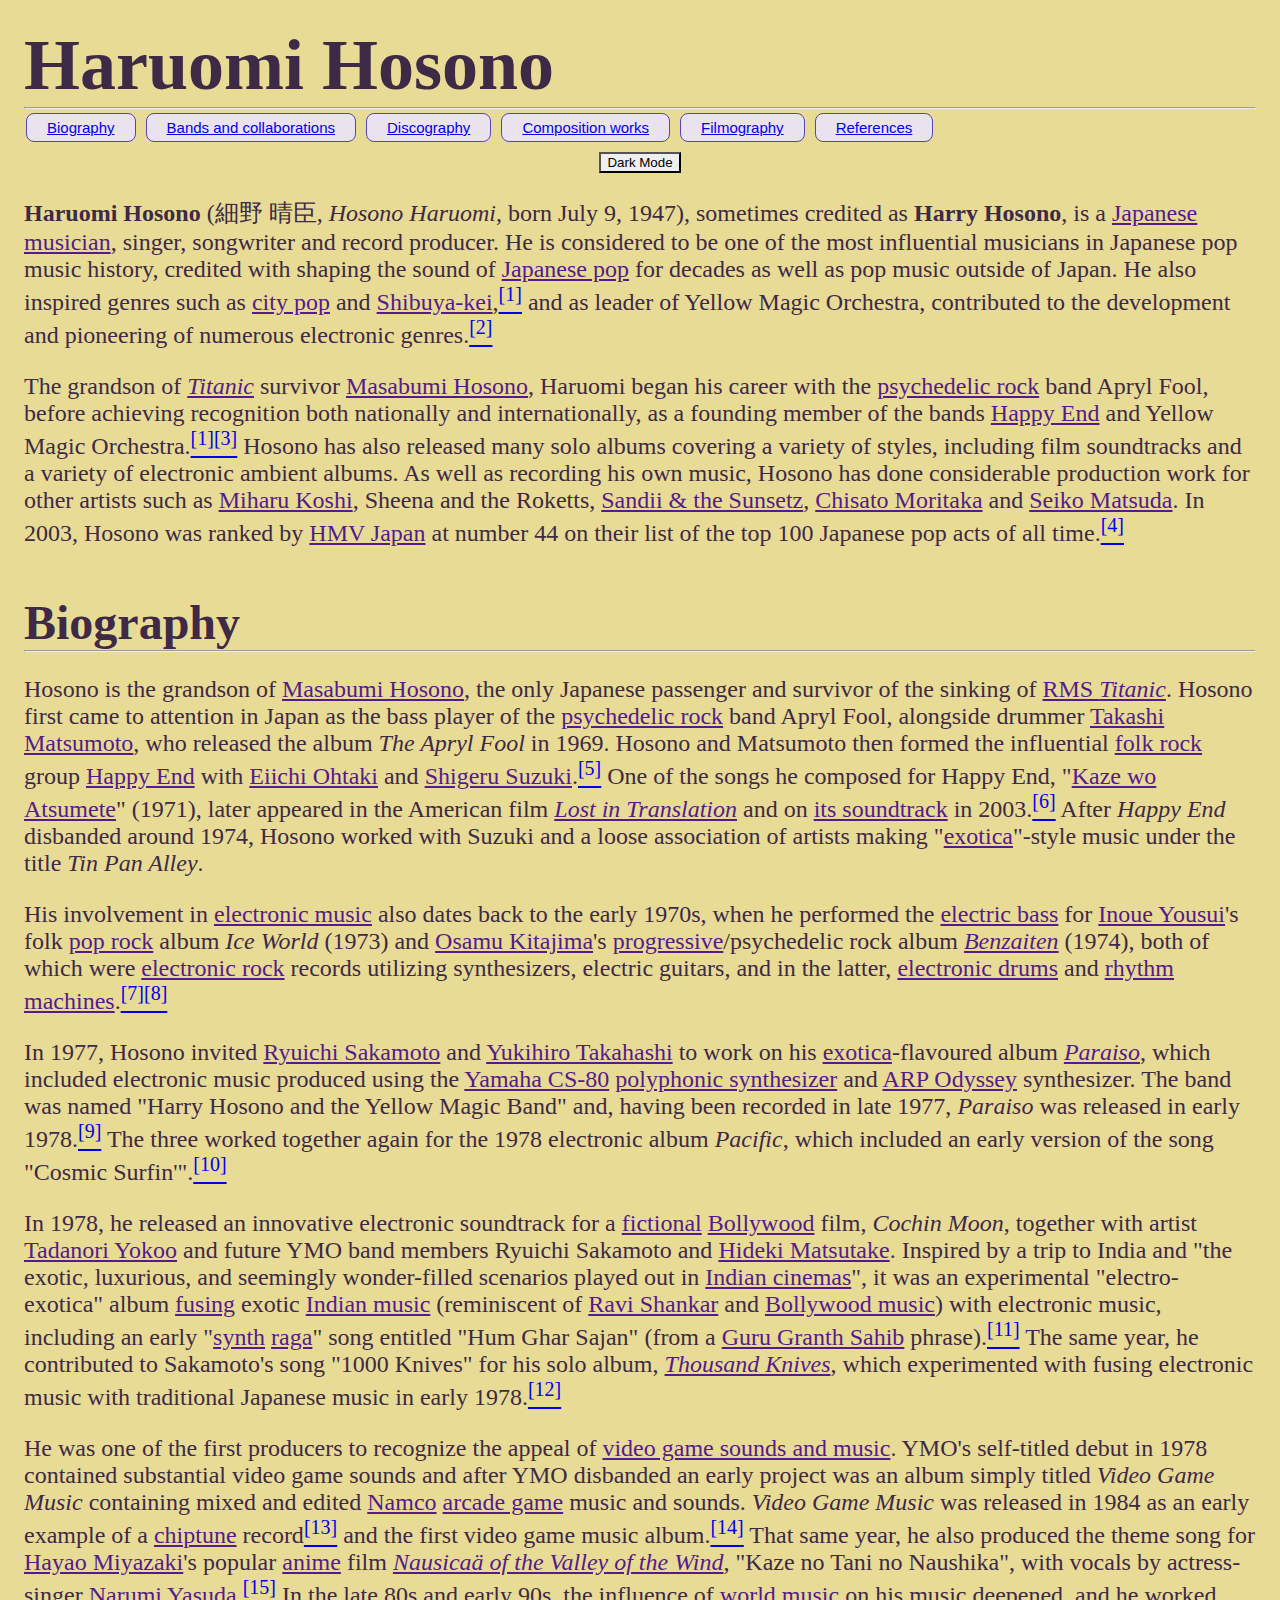
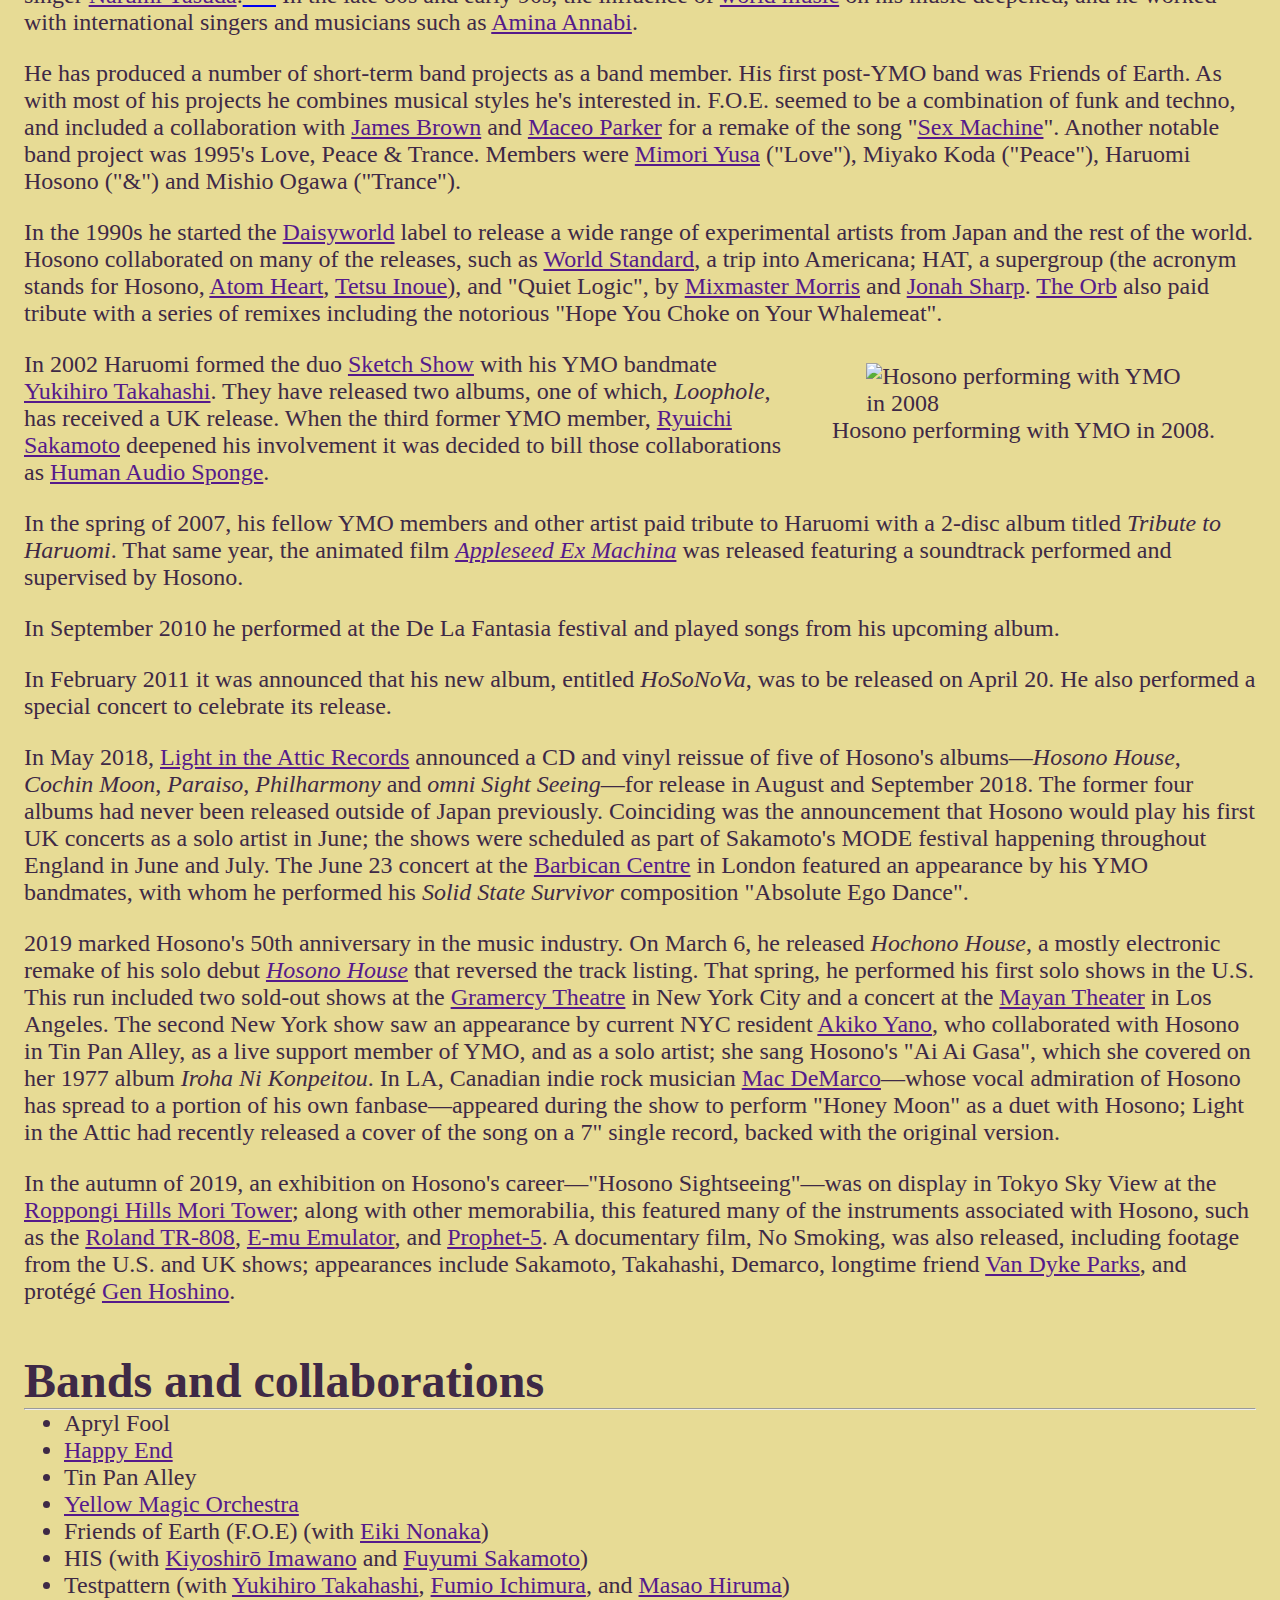
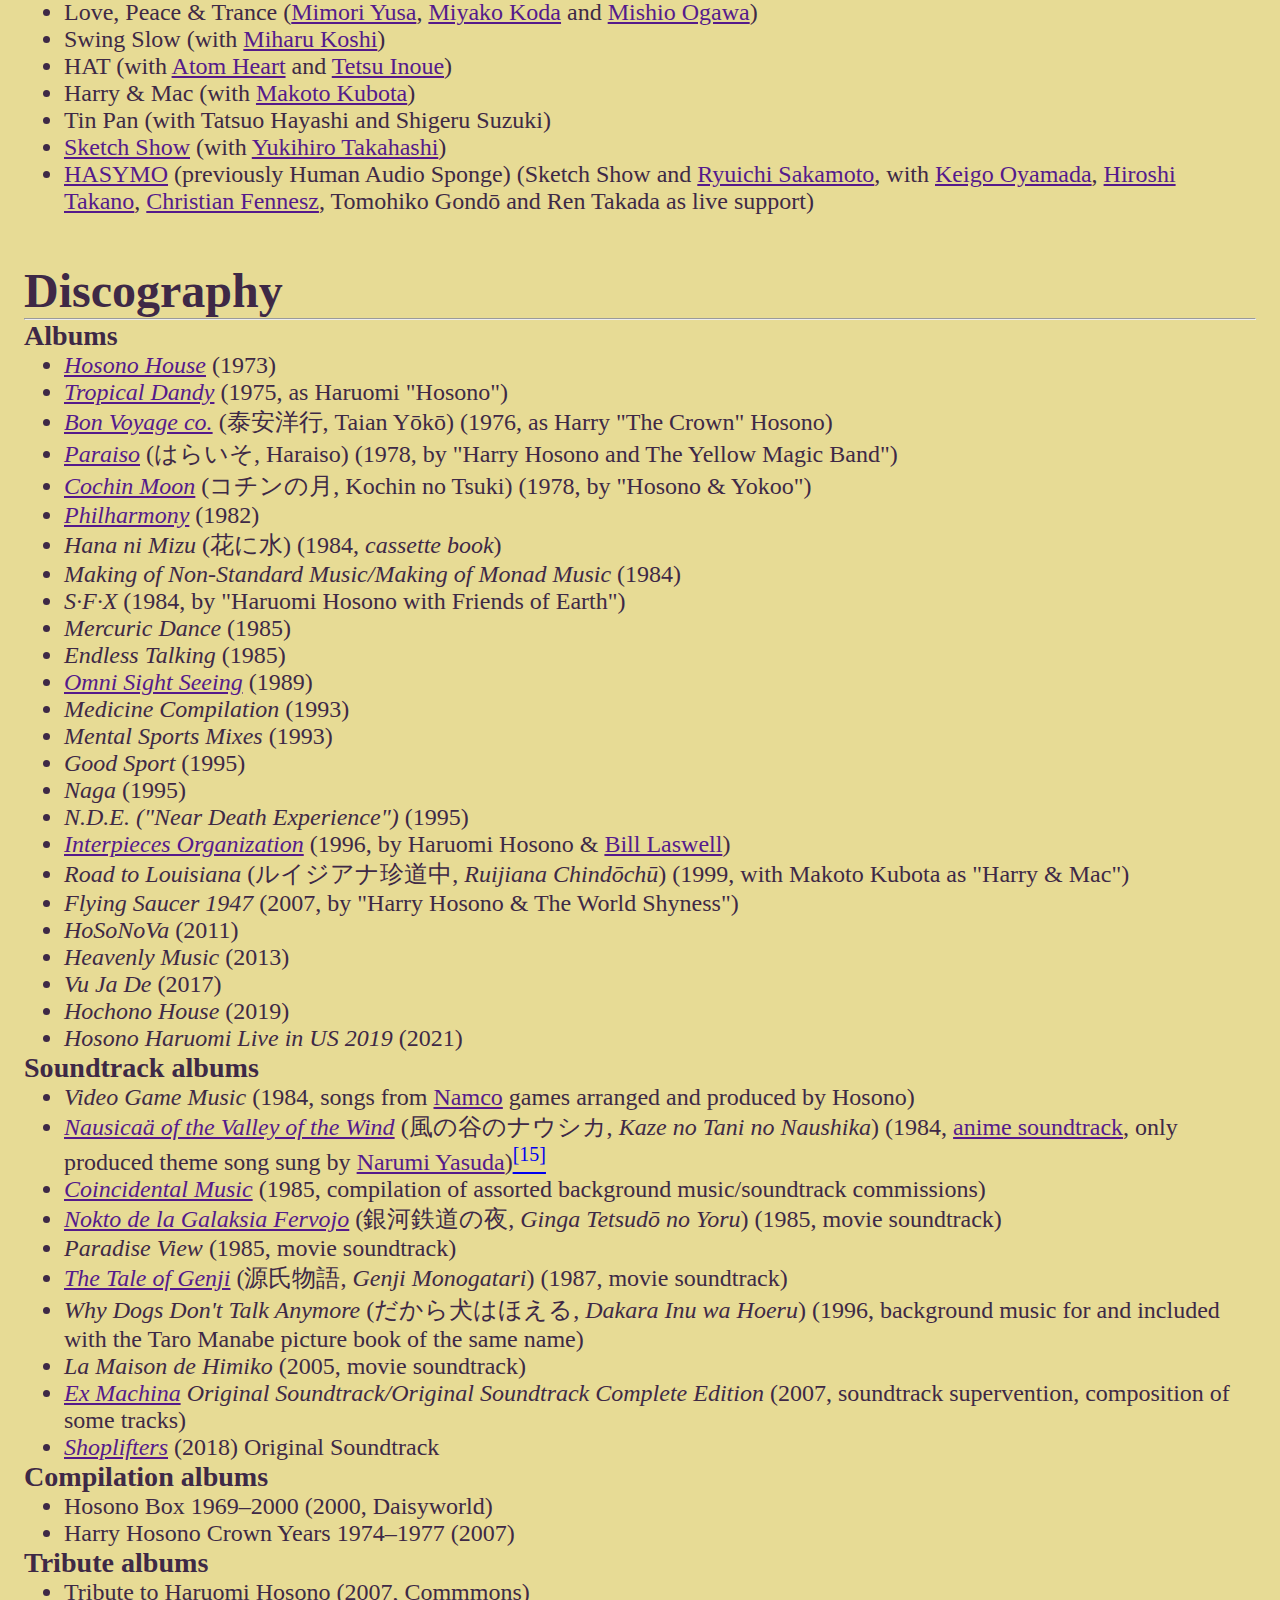
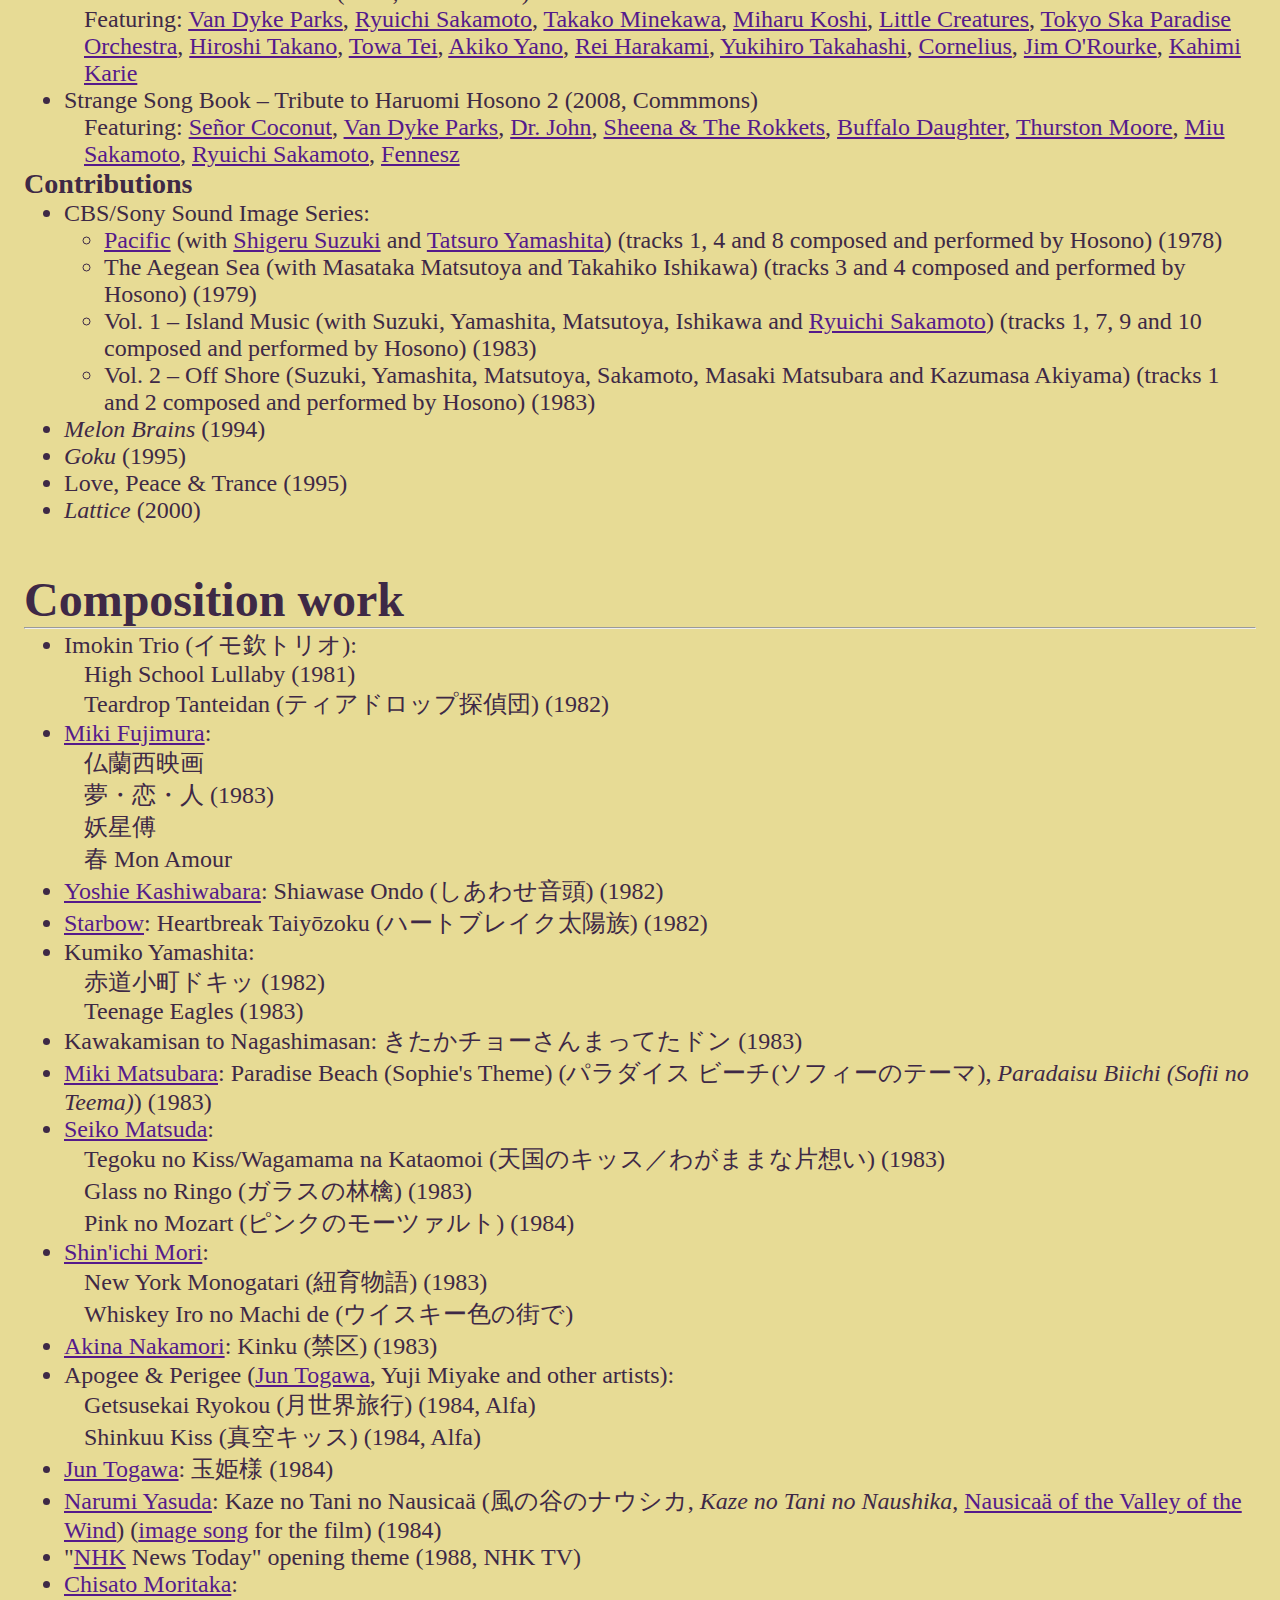
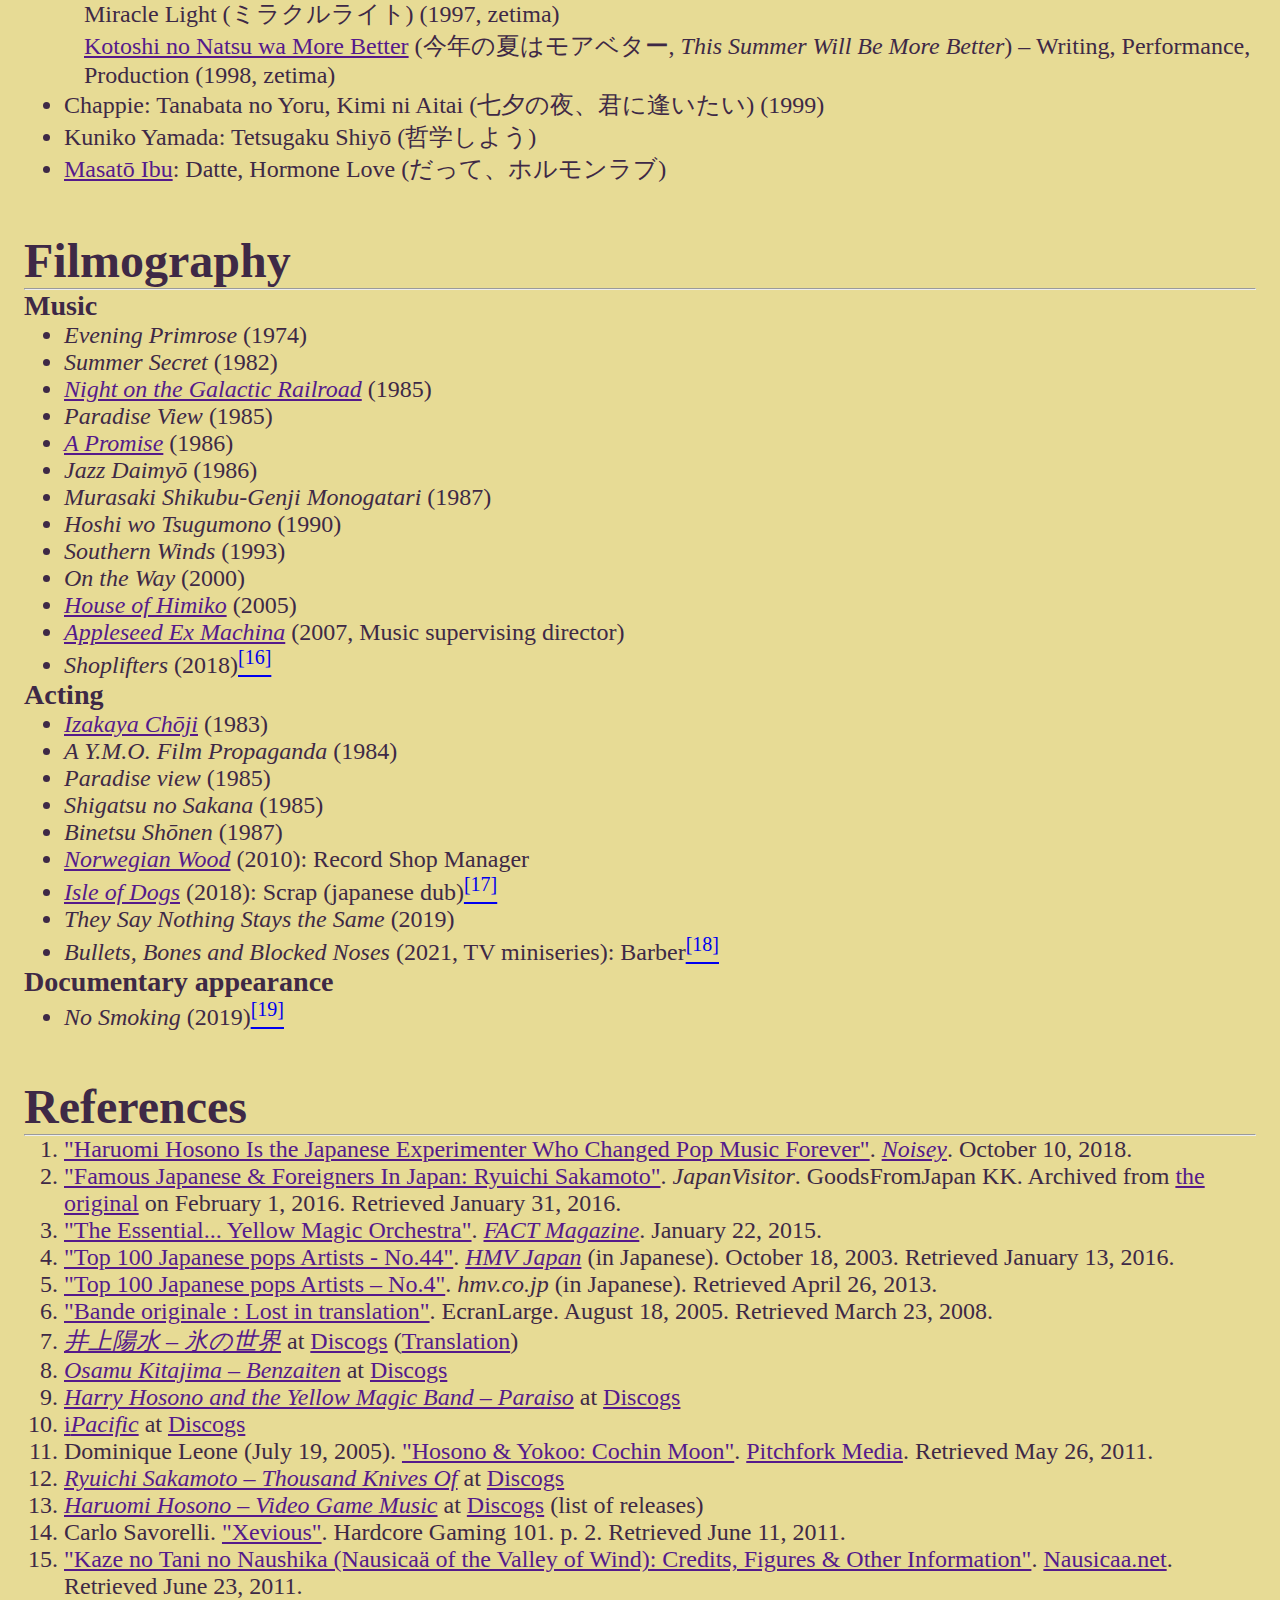
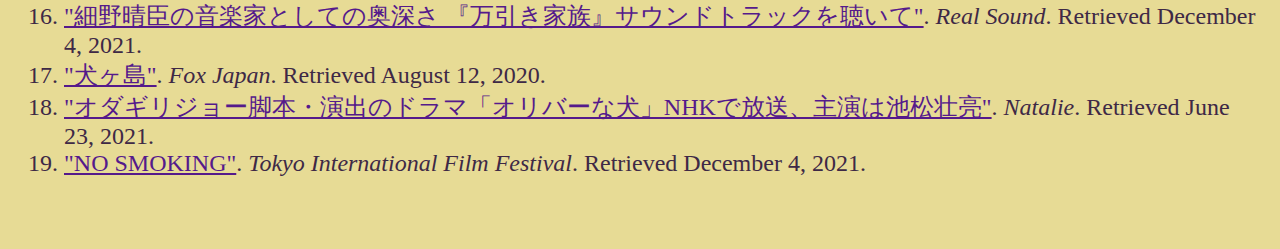
==== commit 4acab82a: "Add files via upload" ====
--- a/exercise2/index.html
+++ b/exercise2/index.html
@@ -30,11 +30,11 @@
           
        
       </nav>
-
-      <p>
-        <button onclick="switchModes()" id="modeButton">Dark Mode</button>
-      </p>
-    
+      <div class="wrapper">
+          <button onclick="switchModes()" id="modeButton">Dark Mode</button>
+      </div>
+        
+
     </header>
     
     <main>
--- a/exercise2/style.css
+++ b/exercise2/style.css
@@ -11,7 +11,7 @@
   --col-02:#e7db95;
   --col-03:#725d91;
   --col-04:#9e83b8;
-  font-size: 10px;
+  font-size: 5px;
 }
 
 body{
@@ -182,4 +182,10 @@
 .button5 {border-radius: 8px;}
 .button6 {border-radius: 8px;}
 
+.wrapper {
+  text-align: center;
+}
 
+.button {
+  top: 50%;
+}
